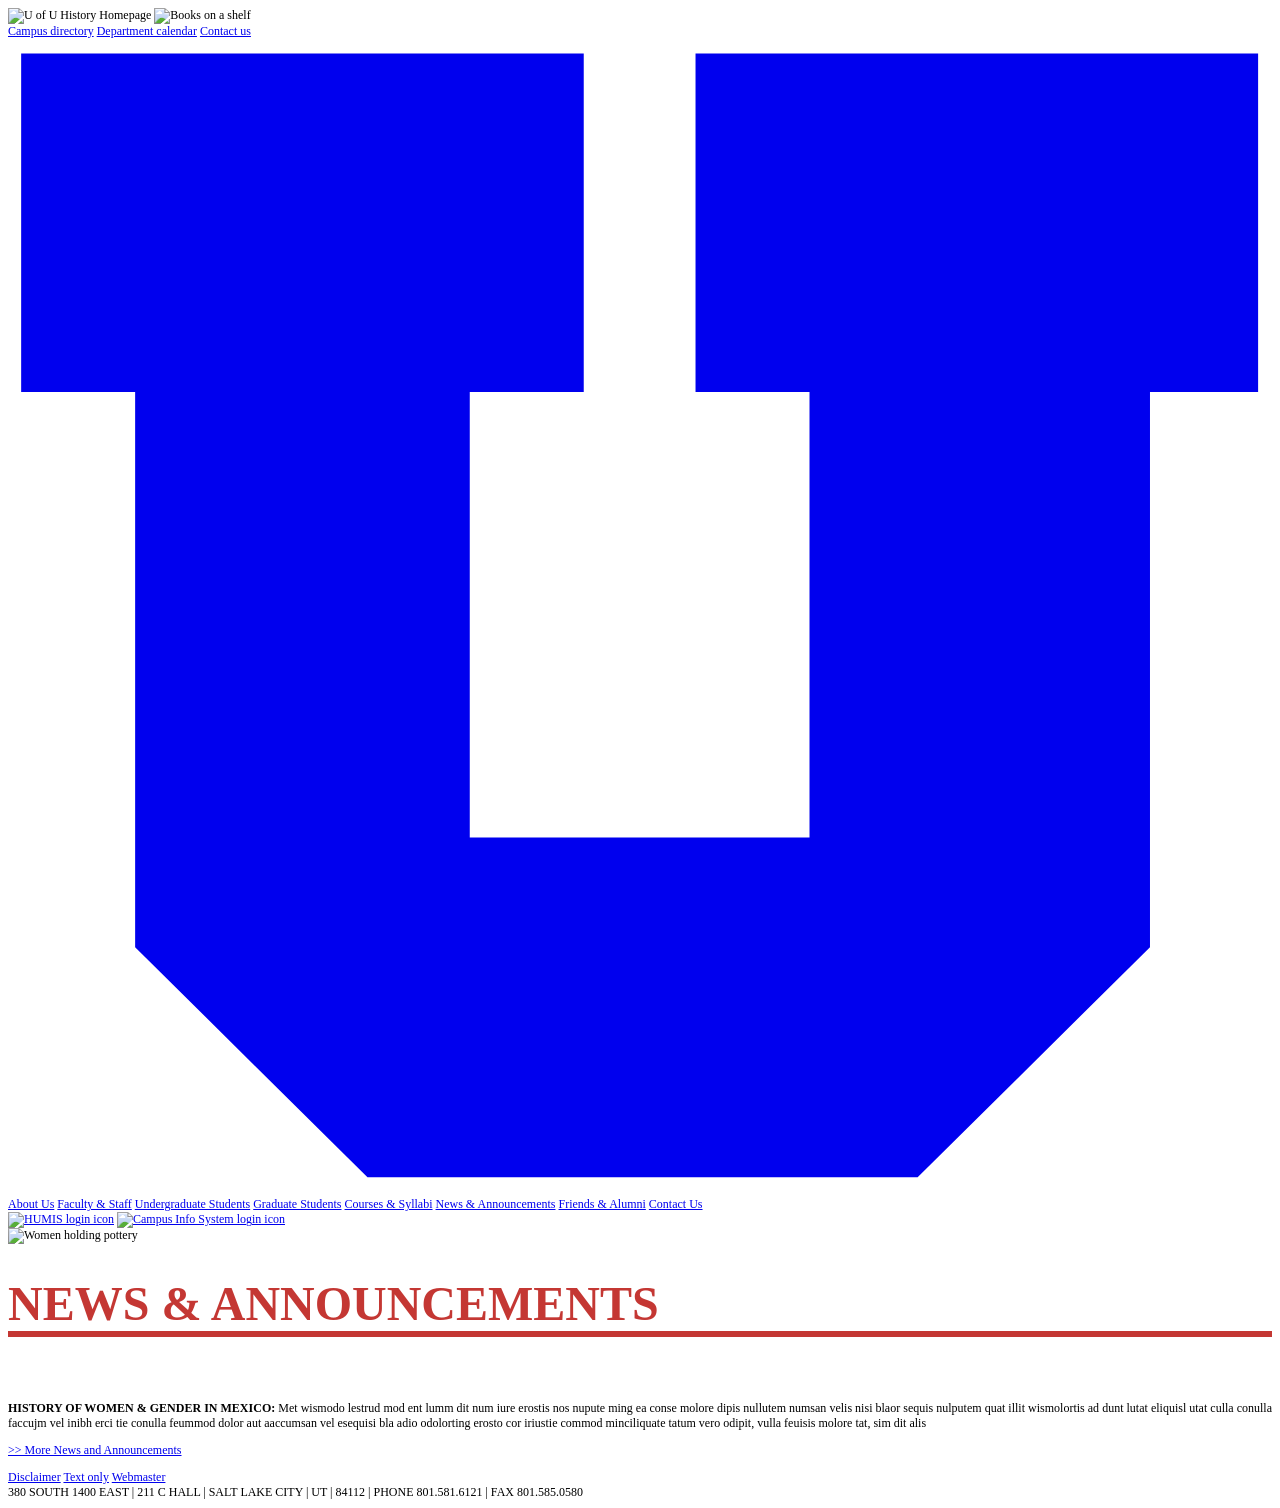
==== index.html @ 5d0c58a6 "updated U logo to SVG on all pages" ====
<!DOCTYPE html>
<html lang="en">
    <head>
        <meta charset="UTF-8">
        <title>HUMIS Homepage</title>
        <link rel="stylesheet" href="stylesheets/homepage.css">
        <link rel="stylesheet" href="stylesheets/typography.css">
    </head>

    <body>

        <div class="container">

            <header>
                <img src="HUMIS_assets_files/historyHome.gif" alt="U of U History Homepage"/>
                <img src="HUMIS_assets_files/histHomepic.jpg" alt="Books on a shelf"/>
            </header>

            <section class="middle">



                <nav class="top-nav">
                    <a href="#">Campus directory</a>
                    <a href="#">Department calendar</a>
                    <a href="contact-us.html">Contact us</a>
                    <a href="#">
                        <svg xmlns="http://www.w3.org/2000/svg" version="1.1" viewBox="0 0 173 158">
                            <path d="M86.5,155.8 h38 l31.8,-31.5 v-76 h14.8 v-46.3h-77v46.3h15.6v61h-46.5v-61h15.6v-46.3h-77v46.3h15.6v76l31.8,31.5h38z" fill="currentColor"/>
                        </svg>
                    </a>
                </nav>

                <section class="brown-box">
                    <aside class="left">
                        <nav>
                            <a href="about-us.html">About Us</a>
                            <a href="Faculty-Staff_New-Faculty.html">Faculty &amp; Staff</a>
                            <a href="#">Undergraduate Students</a>
                            <a href="#">Graduate Students</a>
                            <a href="#">Courses &amp; Syllabi</a>
                            <a href="#">News &amp; Announcements</a>
                            <a href="#">Friends &amp; Alumni</a>
                            <a href="contact-us.html">Contact Us</a>
                        </nav>
                        <div class="links">
                            <a href="#"><img src="HUMIS_assets_files/login-humis.gif" alt="HUMIS login icon"/></a>
                            <a href="#"><img src="HUMIS_assets_files/login-cis.gif" alt="Campus Info System login icon"/></a>
                        </div>
                    </aside>

                    <aside class="right">
                        <img src="HUMIS_assets_files/women_w_pottery.jpg" alt="Women holding pottery"/>
                        <h1>News &amp; Announcements</h1>
                        <p class="bold-text"></p>
                        <p>
                            <strong>History of Women &amp; Gender in Mexico:</strong> Met wismodo lestrud mod ent lumm
                            dit num iure erostis nos nupute ming ea conse molore dipis nullutem numsan velis nisi blaor
                            sequis nulputem quat illit wismolortis ad dunt lutat eliquisl utat culla conulla faccujm vel
                            inibh erci tie conulla feummod dolor aut aaccumsan vel esequisi bla adio odolorting erosto
                            cor iriustie commod minciliquate tatum vero odipit, vulla feuisis molore tat, sim dit alis
                        </p>
                        <p class="link">
                            <a href="#">>> More News and Announcements</a>
                        </p>
                    </aside>

                    <div style="clear: both"></div>
                </section>

                <nav class="bottom-nav">
                    <a href="#">Disclaimer</a>
                    <a href="#">Text only</a>
                    <a href="#">Webmaster</a>
                </nav>

            </section>



            <footer>
                380 SOUTH 1400 EAST | 211 C HALL | SALT LAKE CITY | UT | 84112 | PHONE 801.581.6121 | FAX 801.585.0580
            </footer>

        </div>
    </body>
</html>
---- stylesheets/typography.css ----
:root {
    --burgundy: #C43733;
}

body {
    font-size: 12px;

    h1, h2, h3, h4, h5, h6 {
        color: var(--burgundy);
        margin-top: 2rem;
    }

    h1, h2, h3 {
        text-transform: uppercase;
    }

    h1 {
        font-size: 3rem;
        border-bottom: 6px solid var(--burgundy);
    }

    h2 {
        font-size: 1.25rem;
        margin-top: 0.75rem;

    }

    h3 {
        font-size: 1.18rem;
        margin-bottom:0.5rem;
    }

    h4 {
        font-size: 1.175rem;
    }

    h5 {
        font-size: 0.9rem;
        margin: 0 0 0 0;
    }

    h6 {
        font-size: 0.8rem;
        margin: unset;
    }

    p {
        text-align: justify;

        strong {
            text-align: unset;
            font-weight: bold;
            text-transform: uppercase;
        }

        &.learn-more {
            &.right {
                text-align: right;
            }
            &.left {
                text-align: left;
            }

            a {
                color: var(--burgundy);
                text-decoration: none;
                &:hover {
                    text-decoration: underline;
                }
            }

        }


        .basso {
            font-size: 0.9rem;
            margin: 0 0 0 0;
            color: var(--burgundy);
            font-weight: bold;
        }
    }

}
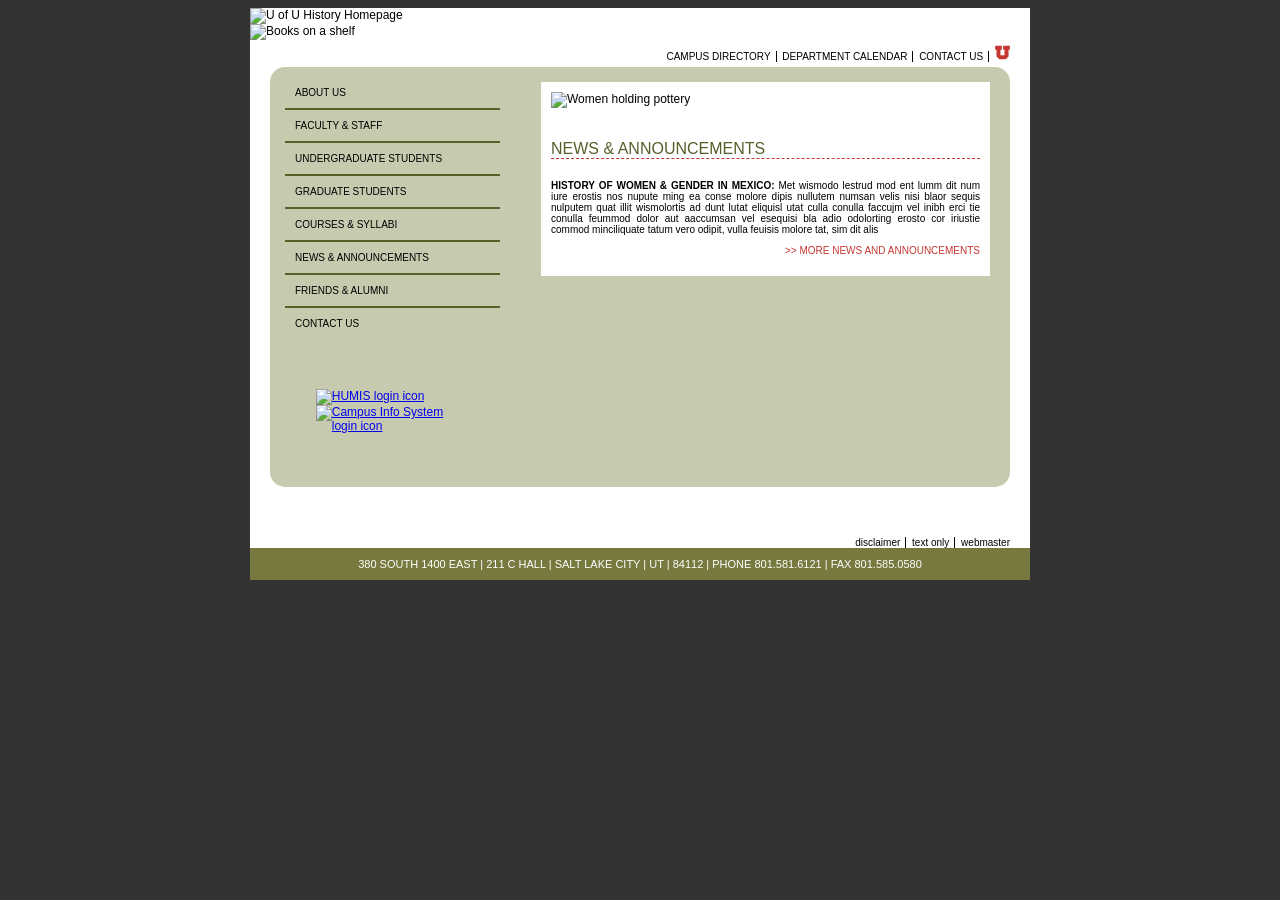
==== commit ee6d2eaf: "built Courses-Syllabi.html, linked on all pages, corrected page titles" ====
--- a/index.html
+++ b/index.html
@@ -38,7 +38,7 @@
                             <a href="Faculty-Staff_New-Faculty.html">Faculty &amp; Staff</a>
                             <a href="#">Undergraduate Students</a>
                             <a href="#">Graduate Students</a>
-                            <a href="#">Courses &amp; Syllabi</a>
+                            <a href="Courses-Syllabi.html">Courses &amp; Syllabi</a>
                             <a href="#">News &amp; Announcements</a>
                             <a href="#">Friends &amp; Alumni</a>
                             <a href="contact-us.html">Contact Us</a>
--- a/stylesheets/homepage.css
+++ b/stylesheets/homepage.css
@@ -0,0 +1,172 @@
+:root {
+    --uofuRed: #C43733
+}
+
+body {
+    background-color: #333333;
+    font-family: Arial, Helvetica, sans-serif;
+
+    header {
+        > img {
+            display: block;
+        }
+        margin-bottom: 5px;
+    }
+
+    div.container {
+        width: 780px;
+        margin: 0 auto; /*tb rl*/
+        background-color: white;
+
+        section.middle {
+            padding: 0 20px;
+
+            background-image: url("../HUMIS_assets_files/uofu_medallion_rt.gif");
+            background-repeat: no-repeat;
+            background-position: bottom right;
+
+            > nav {
+                text-align: right;
+                font-size: 10px;
+
+
+                a {
+                    text-decoration: none;
+                    color: black;
+                    border-right: black solid 1px;
+                    margin-left: 3px;
+                    padding-right: 5px;
+
+                    &:hover { /* pseudoclass */
+                        text-decoration: underline;
+                    }
+
+                    &:last-of-type {
+                        border-right: none;
+                        padding-right: unset;
+                    }
+
+                }
+
+                img {
+                    vertical-align: middle;
+                }
+
+                &.top-nav {
+                    text-transform: uppercase;
+                    vertical-align: middle;
+                    svg {
+                        width: 15px;
+                        height: 15px;
+                        color: var(--burgundy);
+                    }
+                }
+
+                &.bottom-nav {
+                    text-transform: lowercase;
+                }
+            }
+
+            section.brown-box {
+                /*height: 400px;*/
+                min-height: 400px;
+                background-color: #C8CAAF;
+                margin: 5px 0 50px;
+                padding: 10px 10px 10px 15px;
+                corner-shape: round;
+                border-radius: 15px;
+
+                aside{
+
+
+                    &.left{
+                        width: 30%;
+                        float: left;
+                        border: unset;
+
+
+                        nav {
+                            a {
+                                display: block;
+                                border-bottom: #585F2B solid 2px;
+                                padding: 10px 0 10px 10px;
+                                text-transform: uppercase;
+                                text-decoration: none;
+                                font-size: 10px;
+                                color: black;
+
+                                &:hover {
+                                    color: white;
+                                    background-color: #505A2F;
+                                }
+
+                                &:last-of-type {
+                                    border-bottom: none;
+                                }
+                            }
+                        }
+
+                        div.links {
+                            margin: 50px auto 0;
+                            width: 153px;
+                        }
+                    }
+
+                    &.right{
+                        width: 60%;
+                        float: right;
+                        background-color: white;
+                        margin: 5px 10px 5px;
+                        padding: 10px;
+
+                        img {
+                            width: 100%;
+                        }
+
+                        h1 {
+                            border-bottom: var(--uofuRed) dashed 1px;
+                            color: #585F2B;
+                            text-transform: uppercase;
+                            font-size: 16px;
+                            font-weight: normal;
+                        }
+
+                        p {
+                            font-size: 10px;
+
+                            &.link {
+                                font-size: 10px;
+                                text-align: right;
+                                text-transform: uppercase;
+                                font-weight: normal;
+                            }
+
+                            a {
+                                text-decoration: none;
+                                color: var(--uofuRed)
+                            }
+                        }
+
+
+                        /*h2 {*/
+                        /*    color: var(--uofuRed);*/
+                        /*    font-size: 10px;*/
+                        /*    text-align: right;*/
+                        /*    text-transform: uppercase;*/
+                        /*    font-weight: normal;*/
+                        /*}*/
+
+                    }
+                }
+            }
+        }
+
+        footer {
+            background-color: #77793E;
+            color: white;
+            font-size: 11px;
+            text-align: center;
+            padding: 10px 0;
+        }
+    }
+}
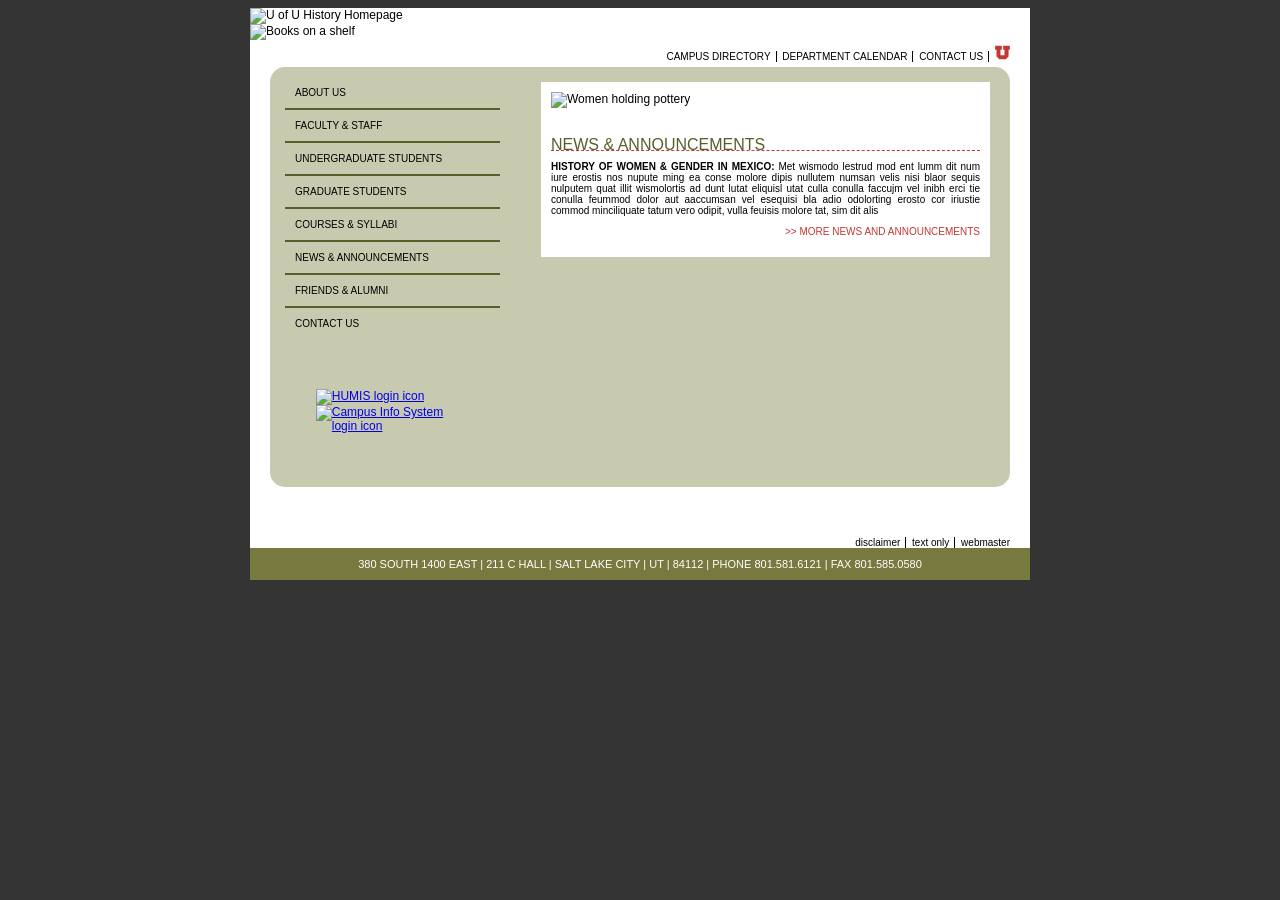
==== commit 61e19afb: "built undergrad-students_landing.html, added link to nav on all pages, refined h1 styling for inner " ====
--- a/index.html
+++ b/index.html
@@ -36,11 +36,11 @@
                         <nav>
                             <a href="about-us.html">About Us</a>
                             <a href="Faculty-Staff_New-Faculty.html">Faculty &amp; Staff</a>
-                            <a href="#">Undergraduate Students</a>
+                            <a href="undergrad-students_landing.html">Undergraduate Students</a>
                             <a href="#">Graduate Students</a>
                             <a href="Courses-Syllabi.html">Courses &amp; Syllabi</a>
-                            <a href="#">News &amp; Announcements</a>
-                            <a href="#">Friends &amp; Alumni</a>
+                            <a href="News-Announcements.html">News &amp; Announcements</a>
+                            <a href="Friends-Alumni.html">Friends &amp; Alumni</a>
                             <a href="contact-us.html">Contact Us</a>
                         </nav>
                         <div class="links">
--- a/stylesheets/typography.css
+++ b/stylesheets/typography.css
@@ -15,8 +15,10 @@
     }
 
     h1 {
-        font-size: 3rem;
-        border-bottom: 6px solid var(--burgundy);
+        font-size: 2.25rem;
+        border-bottom: 8px solid var(--burgundy);
+        line-height: 0.65;
+        margin-bottom: 0;
     }
 
     h2 {
@@ -67,6 +69,11 @@
                 &:hover {
                     text-decoration: underline;
                 }
+                &.strong{
+                    font-weight: bold;
+                    text-transform: uppercase;
+                }
+
             }
 
         }
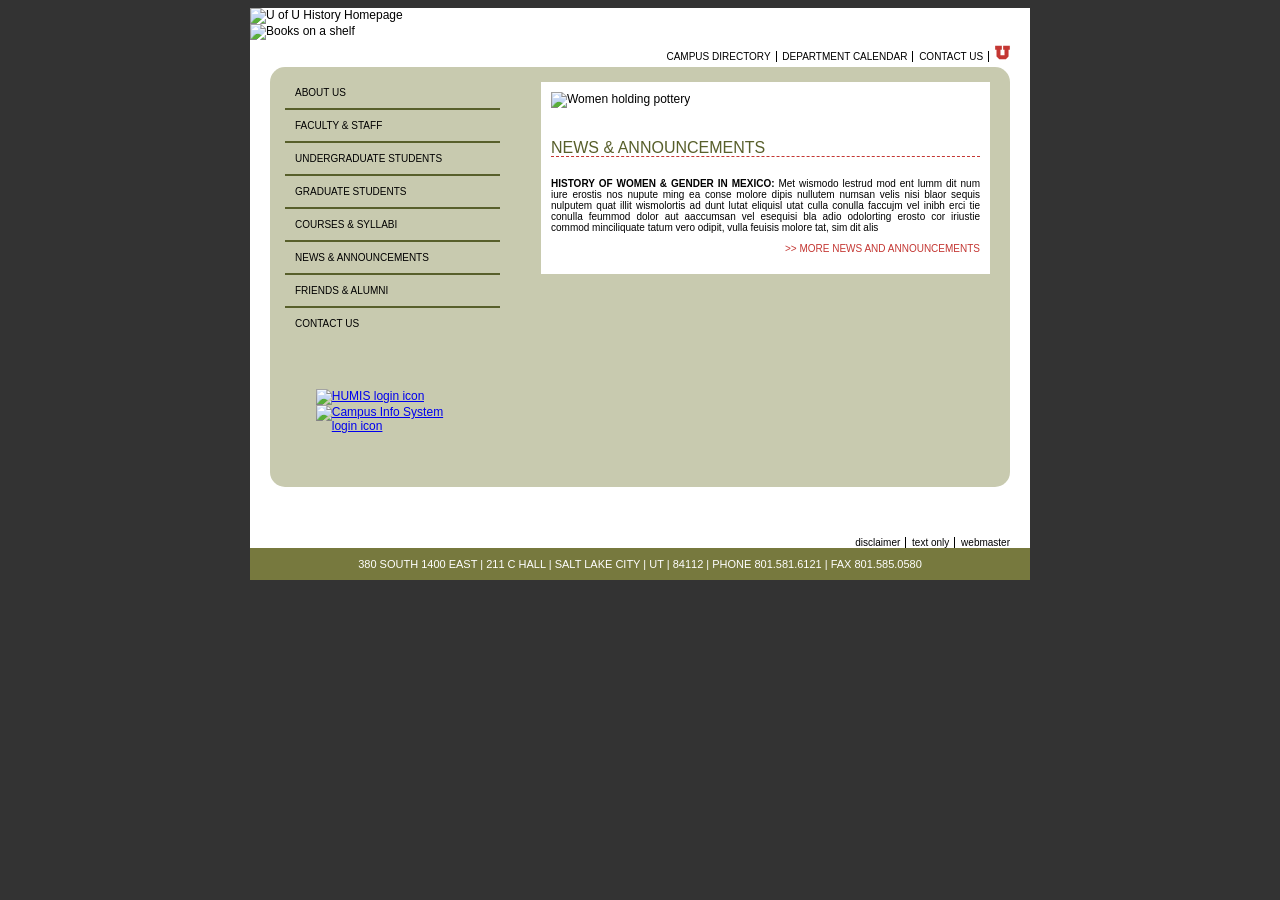
==== commit 76c1a680: "built grad-landing page, added links, looked back over all pages for unintended changes; added image" ====
--- a/index.html
+++ b/index.html
@@ -37,7 +37,7 @@
                             <a href="about-us.html">About Us</a>
                             <a href="Faculty-Staff_New-Faculty.html">Faculty &amp; Staff</a>
                             <a href="undergrad-students_landing.html">Undergraduate Students</a>
-                            <a href="#">Graduate Students</a>
+                            <a href="grad-students_landing.html">Graduate Students</a>
                             <a href="Courses-Syllabi.html">Courses &amp; Syllabi</a>
                             <a href="News-Announcements.html">News &amp; Announcements</a>
                             <a href="Friends-Alumni.html">Friends &amp; Alumni</a>
--- a/stylesheets/homepage.css
+++ b/stylesheets/homepage.css
@@ -129,6 +129,7 @@
                             text-transform: uppercase;
                             font-size: 16px;
                             font-weight: normal;
+                            line-height: 1;
                         }
 
                         p {
--- a/stylesheets/typography.css
+++ b/stylesheets/typography.css
@@ -14,7 +14,7 @@
         text-transform: uppercase;
     }
 
-    h1 {
+    h1.inner {
         font-size: 2.25rem;
         border-bottom: 8px solid var(--burgundy);
         line-height: 0.65;
